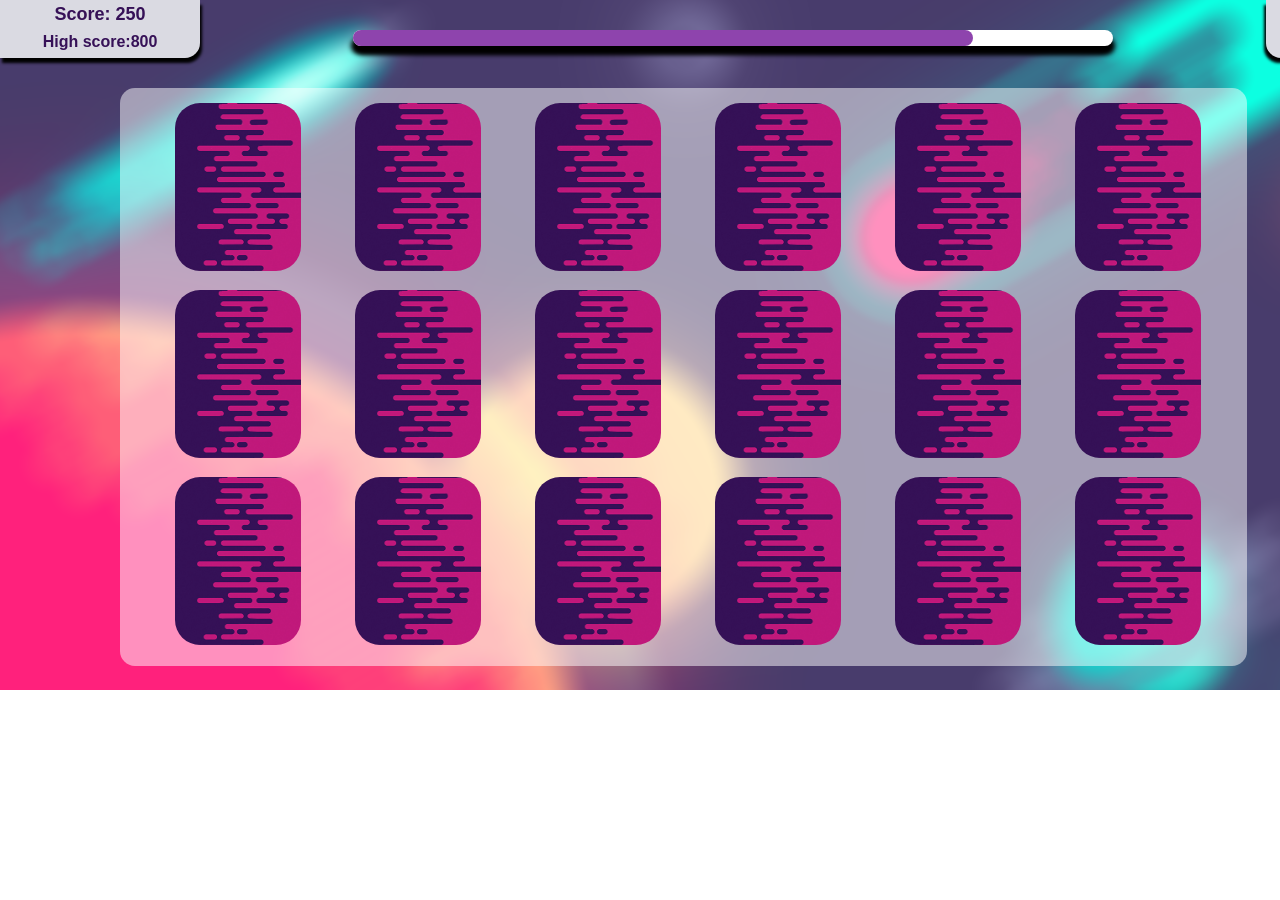
==== game-page.html @ e76bbe52 "this is the base of the game" ====
<!DOCTYPE html>
<html lang="en">
<head>
    <meta charset="UTF-8">
    <meta name="viewport" content="width=device-width, initial-scale=1.0">
    <meta http-equiv="X-UA-Compatible" content="ie=edge">
    <link rel="stylesheet" type="text/css" href="styles/style-game-page.css"/>
    <title>Game</title>
</head>
<body>
    <main class="container">

        <div class="score-field">
            <div id="score">Score: 250</div>
            <div id="high-score">High score:800</div>
        </div>

    <a href="game-over.html">
        <div class="reset-field">
            <div class="reset-arrow-hover">
            </div>
        </div>
    </a>

        <div class="time-bar-container">
            <div class="time-bar">
            </div>
        </div>

        <!-- CARDS -->

        <div class="card-container">

            <div onclick="selectCard('mercury1', 'mercury-bg')" class="card-selector" id="mercury1">
                <div class="card">
                </div>
            </div>

            <div onclick="selectCard('mercury2', 'mercury-bg')" class="card-selector" id="mercury2">
                <div class="card">
                </div>
            </div>

            <div onclick="selectCard('pluto1', 'pluto-bg')" class="card-selector" id="pluto1">
                <div class="card">
                </div>
            </div>

            <div onclick="selectCard('earth1', 'earth-bg')" class="card-selector" id="earth1">
                <div class="card">
                </div>
            </div>

            <div onclick="selectCard('mars1', 'mars-bg')" class="card-selector" id="mars1">
                <div class="card">
                </div>
            </div>

            <div onclick="selectCard('saturn1', 'saturn-bg')" class="card-selector" id="saturn1">
                <div class="card">
                </div>
            </div>

            <div onclick="selectCard('mars2', 'mars-bg')" class="card-selector" id="mars2">
                <div class="card">
                </div>
            </div>

            <div onclick="selectCard('earth2', 'earth-bg')" class="card-selector" id="earth2">
                <div class="card">
                </div>
            </div>

            <div onclick="selectCard('pluto2', 'pluto-bg')" class="card-selector" id="pluto2">
                <div class="card">
                </div>
            </div>

            <div onclick="selectCard('uranus1', 'uranus-bg')" class="card-selector" id="uranus1">
                <div class="card">
                </div>
            </div>

            <div onclick="selectCard('neptune1', 'neptune-bg')" class="card-selector" id="neptune1">
                <div class="card">
                </div>
            </div>

            <div onclick="selectCard('jupiter1', 'jupiter-bg')" class="card-selector" id="jupiter1">
                <div class="card">
                </div>
            </div>

            <div onclick="selectCard('neptune2', 'neptune-bg')" class="card-selector" id="neptune2">
                <div class="card">
                </div>
            </div>

            <div onclick="selectCard('uranus2', 'uranus-bg')" class="card-selector" id="uranus2">
                <div class="card">
                </div>
            </div>

            <div onclick="selectCard('venus1', 'venus-bg')" class="card-selector" id="venus1">
                <div class="card">
                </div>
            </div>

            <div onclick="selectCard('venus2', 'venus-bg')" class="card-selector" id="venus2">
                <div class="card">
                </div>
            </div>

            <div onclick="selectCard('jupiter2', 'jupiter-bg')" class="card-selector" id="jupiter2">
                <div class="card">
                </div>
            </div>

            <div onclick="selectCard('saturn2', 'saturn-bg')" class="card-selector" id="saturn2">
                <div class="card">
                </div>
            </div>
    </main>
    <script src="scripts/script.js"></script>
</body>
</html>
---- styles/style-game-page.css ----
body {
  margin: 0;
  width: 100%;
}
.container {
  position: relative;
  width: 1366px;
  height: 690px;
  margin: auto;
  background-image: url("../images/background.png");
  text-align: center;
}
.score-field {
  float: left;
  border-bottom-right-radius: 15.02px;
  width: 200px;
  height: 58px;
  box-shadow: 2px 5px 3px black;
  text-align: center;
  background-color: #dadae2;
  line-height: 28px;
}
.score-field #score {
  font-family: Verdana, Geneva, Tahoma, sans-serif;
  color: #361157;
  font-weight: bolder;
  font-size: 18px;
}
.score-field #high-score {
  font-family: Verdana, Geneva, Tahoma, sans-serif;
  color: #361157;
  font-weight: bold;
}
.time-bar-container {
  display: inline-block;
  margin-top: 30px;
  width: 760px;
  height: 16px;
  background-color: white;
  box-shadow: 2px 8px 5px black, -2px 8px 5px black;
  border-radius: 8px;
}
.time-bar-container .time-bar {
  position: absolute;
  width: 620px;
  height: 16px;
  background-color: #8e44ad;
  border-radius: 8px;
}
.reset-field {
  float: right;
  display: flex;
  border-bottom-left-radius: 15.02px;
  width: 100px;
  height: 58px;
  box-shadow: -2px 5px 3px black;
  text-align: center;
  background-color: #dadae2;
}
.reset-arrow-hover {
  position: relative;
  display: none;
  width: 40px;
  height: 34px;
  margin: auto;
  background-image: url("../images/reset-hover.png");
}
.reset-field:hover > .reset-arrow-hover {
  display: inline-block;
}
.card-container {
  position: relative;
  display: inline-block;
  margin: 30px auto;
  width: 1127px;
  height: 578px;
  border-radius: 15.02px;
  background: rgba(255, 255, 255, 0.5);
}
.card-selector {
  width: 126px;
  height: 168px;
  display: inline-block;
  margin-left: 30px;
  margin-right: 20px;
  margin-top: 15px;
}
.card {
  width: 126px;
  height: 168px;
  border-radius: 25px;
  background: url("../images/card-bg.png");
  background-size: 126px 168px;
  transform: rotateY(0deg);
  transition: transform 1s linear, background 0s 0.5s;
}
.card-bg-back {
  background: url("../images/card-bg.png");
  background-size: 126px 168px;
}
/*
.mercury-bg
{
    background: url(@mercury);
    background-size: 126px 168px;
}
*/
.earth-bg {
  background: url("../images/earth.png");
  background-size: 126px 168px;
}
.jupiter-bg {
  background: url("../images/jupiter.png");
  background-size: 126px 168px;
}
.neptune-bg {
  background: url("../images/neptune.png");
  background-size: 126px 168px;
}
.venus-bg {
  background: url("../images/venus.png");
  background-size: 126px 168px;
}
.mars-bg {
  background: url("../images/mars.png");
  background-size: 126px 168px;
}
.uranus-bg {
  background: url("../images/uranus.png");
  background-size: 126px 168px;
}
.pluto-bg {
  background: url("../images/pluto.png");
  background-size: 126px 168px;
}
.saturn-bg {
  background: url("../images/saturn.png");
  background-size: 126px 168px;
}
/*
.card-selector .card
{
    transform: rotateY(180deg);
    background: url(@mercury);
    background-size: 126px 168px;
}
*/
/* TURNED CARDS */
/*
.card-selector .card.mercury-bg
{
    transform: rotateY(180deg);
    background: url(@card-bg-back);
    background-size: 126px 168px;
}
*/
.card-selector .card.mercury-bg {
  transform: rotateY(180deg);
  background: url("../images/mercury.png");
  background-size: 126px 168px;
}
.card-selector .card.mars-bg {
  transform: rotateY(180deg);
  background: url("../images/mars.png");
  background-size: 126px 168px;
}
.card-selector .card.earth-bg {
  transform: rotateY(180deg);
  background: url("../images/earth.png");
  background-size: 126px 168px;
}
.card-selector .card.pluto-bg {
  transform: rotateY(180deg);
  background: url("../images/pluto.png");
  background-size: 126px 168px;
}
.card-selector .card.neptune-bg {
  transform: rotateY(180deg);
  background: url("../images/neptune.png");
  background-size: 126px 168px;
}
.card-selector .card.venus-bg {
  transform: rotateY(180deg);
  background: url("../images/venus.png");
  background-size: 126px 168px;
}
.card-selector .card.uranus-bg {
  transform: rotateY(180deg);
  background: url("../images/uranus.png");
  background-size: 126px 168px;
}
.card-selector .card.jupiter-bg {
  transform: rotateY(180deg);
  background: url("../images/jupiter.png");
  background-size: 126px 168px;
}
.card-selector .card.saturn-bg {
  transform: rotateY(180deg);
  background: url("../images/saturn.png");
  background-size: 126px 168px;
}
/* UNTURNED CARDS */
.card-selector .card.pluto-hidden {
  transform: rotateY(180deg);
  background: url("../images/pluto.png");
  background-size: 126px 168px;
}
.card-selector:hover .card.earth-hidden {
  transform: rotateY(180deg);
  background: url("../images/earth.png");
  background-size: 126px 168px;
}
.card-selector:hover .card.saturn-hidden {
  transform: rotateY(180deg);
  background: url("../images/saturn.png");
  background-size: 126px 168px;
}
.card-selector:hover .card.mars-hidden {
  transform: rotateY(180deg);
  background: url("../images/mars.png");
  background-size: 126px 168px;
}
.card-selector:hover .card.neptune-hidden {
  transform: rotateY(180deg);
  background: url("../images/neptune.png");
  background-size: 126px 168px;
}
.card-selector:hover .card.venus-hidden {
  transform: rotateY(180deg);
  background: url("../images/venus.png");
  background-size: 126px 168px;
}
.card-selector:hover .card.jupiter-hidden {
  transform: rotateY(180deg);
  background: url("../images/jupiter.png");
  background-size: 126px 168px;
}
.card-selector:hover .card.uranus-hidden {
  transform: rotateY(180deg);
  background: url("../images/uranus.png");
  background-size: 126px 168px;
}
.card-selector .card.mercury-hidden {
  transform: rotateY(180deg);
  background: url("../images/mercury.png");
  background-size: 126px 168px;
}
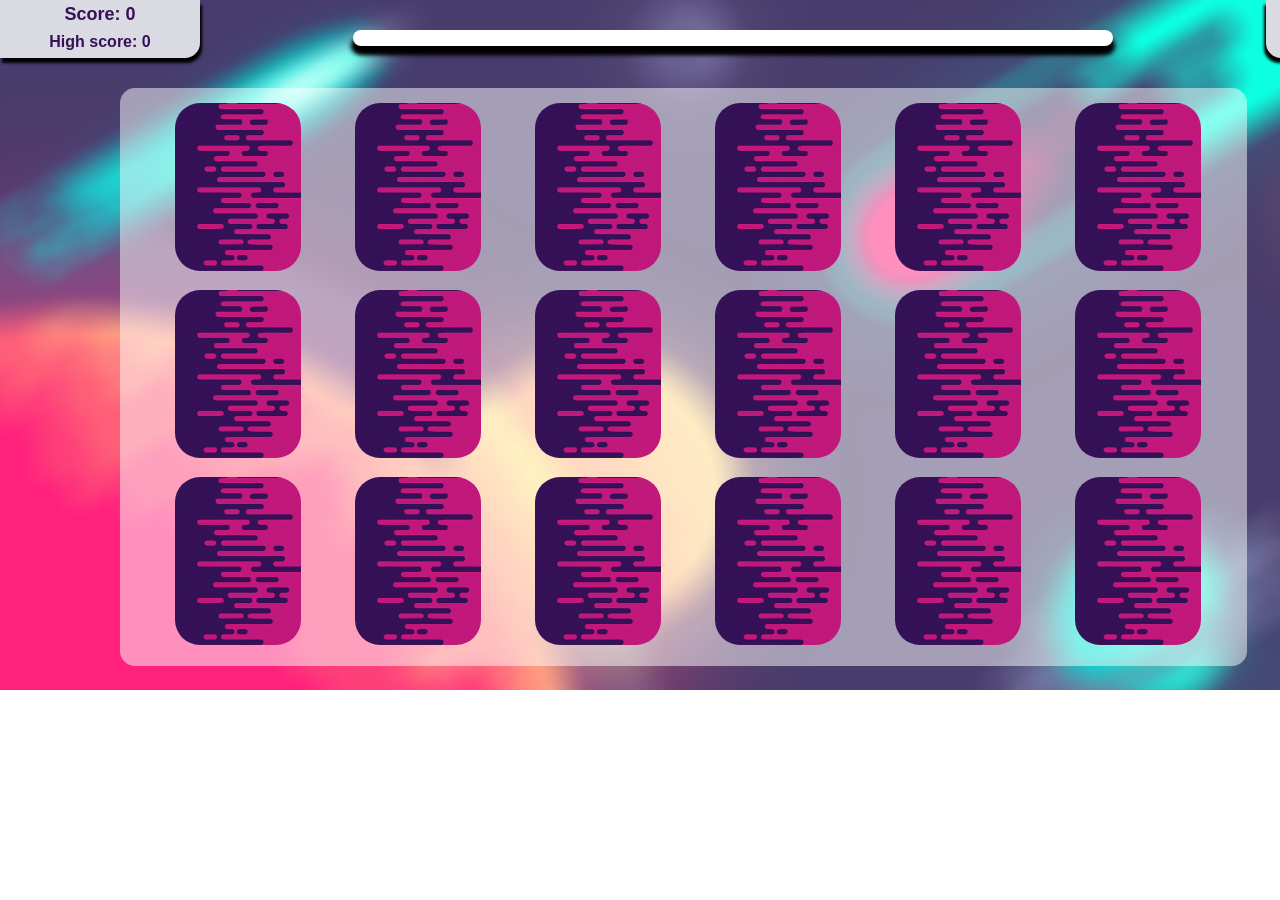
==== commit 114fa3e4: "final update to the game" ====
--- a/game-page.html
+++ b/game-page.html
@@ -11,11 +11,11 @@
     <main class="container">
 
         <div class="score-field">
-            <div id="score">Score: 250</div>
-            <div id="high-score">High score:800</div>
+            <div id="score">Score: 0</div>
+            <div id="high-score">High score: 0</div>
         </div>
 
-    <a href="game-over.html">
+    <a href="index.html">
         <div class="reset-field">
             <div class="reset-arrow-hover">
             </div>
--- a/styles/style-game-page.css
+++ b/styles/style-game-page.css
@@ -42,7 +42,7 @@
 }
 .time-bar-container .time-bar {
   position: absolute;
-  width: 620px;
+  width: 0px;
   height: 16px;
   background-color: #8e44ad;
   border-radius: 8px;
